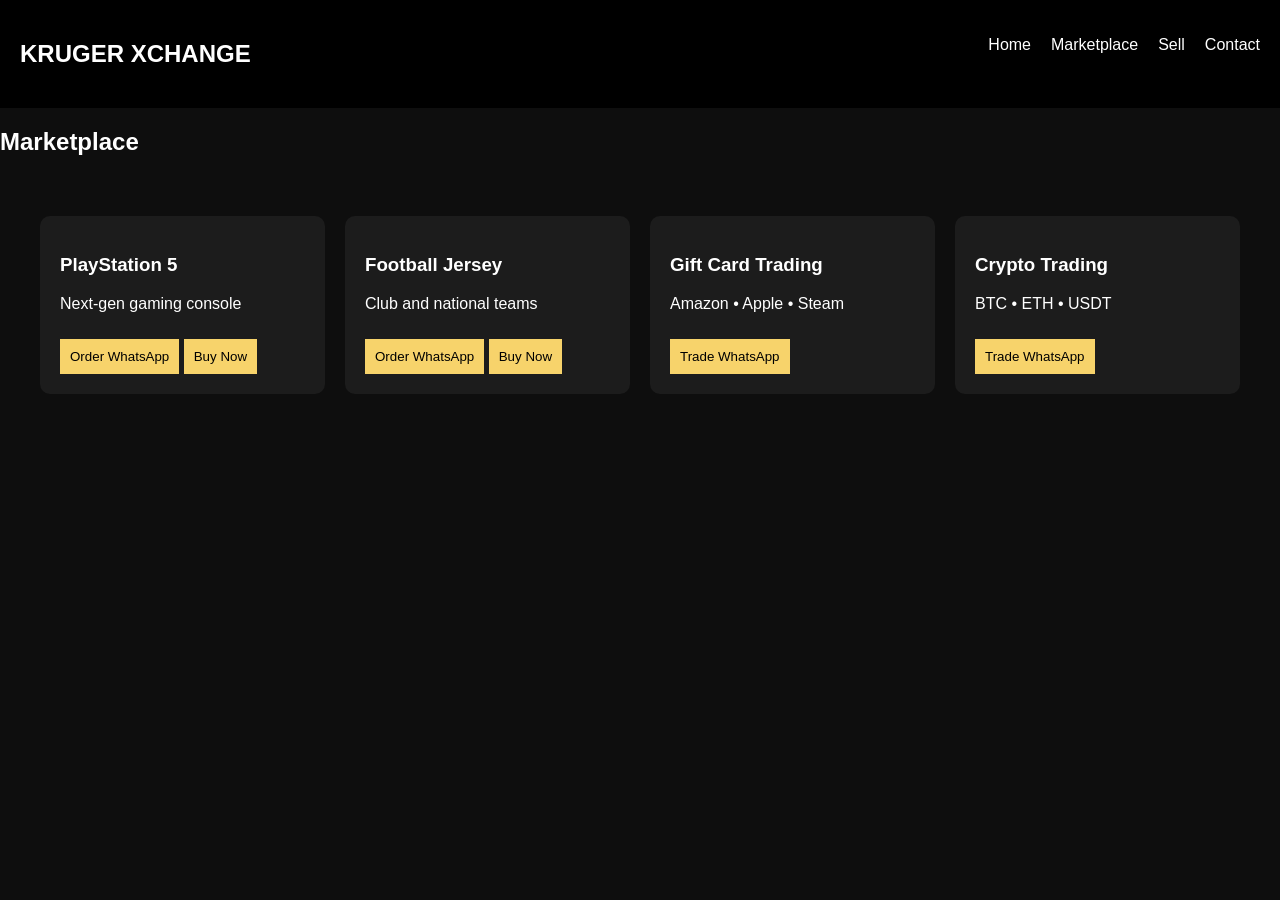
==== marketplace.html @ 281f466b "web update" ====
<!DOCTYPE html>

<html lang="en">

<head>

<meta charset="UTF-8">
<meta name="viewport" content="width=device-width, initial-scale=1.0">

<title>Marketplace | Kruger Xchange</title>

<link rel="stylesheet" href="style.css">

<script src="https://js.paystack.co/v1/inline.js"></script>

</head>

<body>

<nav class="navbar">

<h2>KRUGER XCHANGE</h2>

<ul>
<li><a href="index.html">Home</a></li>
<li><a href="marketplace.html">Marketplace</a></li>
<li><a href="sell.html">Sell</a></li>
<li><a href="contact.html">Contact</a></li>
</ul>

</nav>

<section class="products">

<h1>Marketplace</h1>

<div class="product-grid">

<div class="product">

<h3>PlayStation 5</h3>
<p>Next-gen gaming console</p>

<button onclick="orderItem('PlayStation 5')">Order WhatsApp</button> <button onclick="payNow(350000)">Buy Now</button>

</div>

<div class="product">

<h3>Football Jersey</h3>
<p>Club and national teams</p>

<button onclick="orderItem('Football Jersey')">Order WhatsApp</button> <button onclick="payNow(25000)">Buy Now</button>

</div>

<div class="product">

<h3>Gift Card Trading</h3>
<p>Amazon • Apple • Steam</p>

<button onclick="orderItem('Gift Card Trade')">Trade WhatsApp</button>

</div>

<div class="product">

<h3>Crypto Trading</h3>
<p>BTC • ETH • USDT</p>

<button onclick="orderItem('Crypto Trade')">Trade WhatsApp</button>

</div>

</div>

</section>

<script>

function orderItem(product){

let message = "Hello, I want to order: " + product;

let url = "https://wa.me/2347038366820?text=" + encodeURIComponent(message);

window.open(url);

}


function payNow(amount){

let handler = PaystackPop.setup({

key: 'YOUR_PAYSTACK_PUBLIC_KEY',

email: 'customer@email.com',

amount: amount * 100,

currency: "NGN",

callback: function(response){

alert("Payment successful! Ref: " + response.reference);

},

onClose: function(){

alert("Transaction cancelled");

}

});

handler.openIframe();

}

</script>

</body>
</html>
---- style.css ----
/* MAIN */

body{
font-family: Arial;
margin:0;
background:#0e0e0e;
color:white;
}

header{
text-align:center;
padding:30px;
background:#111;
}

.tagline{
font-size:20px;
color:#f7d36b;
}

.hero{
text-align:center;
padding:80px 20px;
background:linear-gradient(120deg,#0c1f2c,#173a2f);
}

.buttons button{
margin:10px;
padding:12px 25px;
border:none;
background:#f7d36b;
font-weight:bold;
cursor:pointer;
}

.categories{
padding:60px 20px;
text-align:center;
}

.grid{
display:grid;
grid-template-columns:repeat(auto-fit,minmax(200px,1fr));
gap:20px;
margin-top:30px;
}

.card{
background:#1c1c1c;
padding:25px;
border-radius:8px;
}

.services{
padding:60px 20px;
background:#111;
}

.services ul{
max-width:600px;
margin:auto;
line-height:2;
}

.how{
padding:60px 20px;
text-align:center;
}

.steps{
display:flex;
justify-content:center;
gap:40px;
flex-wrap:wrap;
}

.steps div{
background:#1c1c1c;
padding:20px;
border-radius:10px;
}

.form-section{
padding:60px 20px;
background:#111;
text-align:center;
}

form{
max-width:500px;
margin:auto;
display:flex;
flex-direction:column;
gap:10px;
}

input, textarea{
padding:12px;
border:none;
border-radius:5px;
}

form button{
background:#f7d36b;
padding:12px;
font-weight:bold;
cursor:pointer;
}

.contact{
padding:60px 20px;
text-align:center;
}

.delivery{
color:#f7d36b;
font-weight:bold;
}

footer{
text-align:center;
padding:20px;
background:#000;
}

/* WHATSAPP BUTTON */

.navbar{
display:flex;
justify-content:space-between;
padding:20px;
background:#000;
}

.navbar ul{
display:flex;
gap:20px;
list-style:none;
}

.navbar a{
color:white;
text-decoration:none;
}

.product-grid{
display:grid;
grid-template-columns:repeat(auto-fit,minmax(200px,1fr));
gap:20px;
padding:40px;
}

.product{
background:#1c1c1c;
padding:20px;
border-radius:10px;
}

.product button{
margin-top:10px;
padding:10px;
border:none;
background:#f7d36b;
cursor:pointer;
}

.whatsapp-float{

position:fixed;
bottom:20px;
right:20px;
background:#25D366;
color:white;
padding:15px 20px;
border-radius:50px;
text-decoration:none;
font-weight:bold;

}

.btn{
display:inline-block;
padding:12px 25px;
background:#f7d36b;
color:black;
text-decoration:none;
margin-top:20px;
font-weight:bold;
border-radius:5px;
}

.home-grid{
display:grid;
grid-template-columns:repeat(auto-fit,minmax(220px,1fr));
gap:20px;
padding:40px;
}

.home-card{
background:#1c1c1c;
padding:25px;
border-radius:10px;
text-decoration:none;
color:white;
}
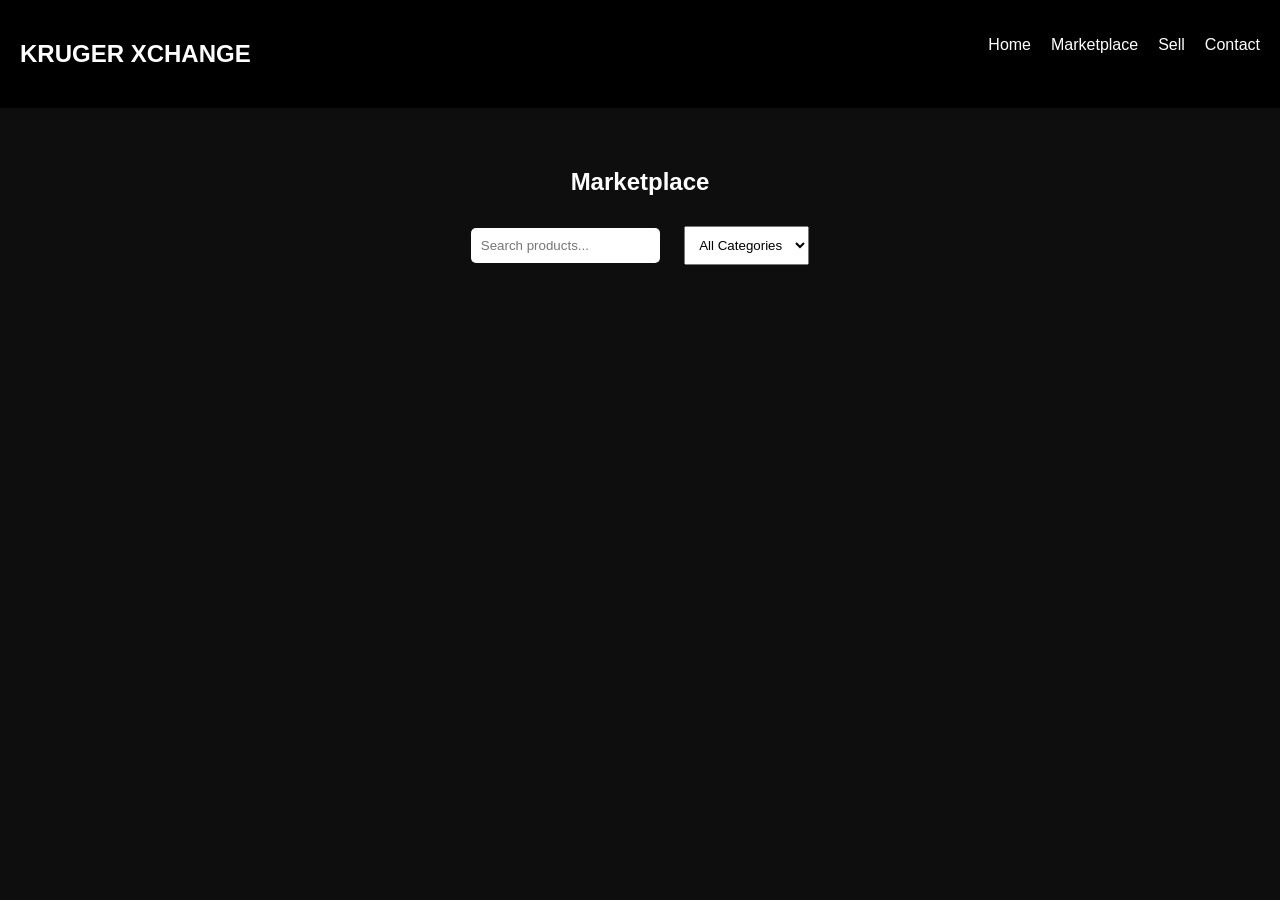
==== commit a12f1593: "web update" ====
--- a/marketplace.html
+++ b/marketplace.html
@@ -1,4 +1,4 @@
-<!DOCTYPE html>
+<!--<!DOCTYPE html>
 
 <html lang="en">
 
@@ -122,4 +122,128 @@
 </script>
 
 </body>
+</html> -->
+
+<!DOCTYPE html>
+
+<html lang="en">
+
+<head>
+<meta charset="UTF-8">
+<meta name="viewport" content="width=device-width, initial-scale=1.0">
+
+<title>Marketplace | Kruger Xchange</title>
+
+<link rel="stylesheet" href="style.css">
+
+</head>
+
+<body>
+
+<nav class="navbar">
+
+<h2>KRUGER XCHANGE</h2>
+
+<ul>
+<li><a href="index.html">Home</a></li>
+<li><a href="marketplace.html">Marketplace</a></li>
+<li><a href="sell.html">Sell</a></li>
+<li><a href="contact.html">Contact</a></li>
+</ul>
+
+</nav>
+
+<section class="market-header">
+
+<h1>Marketplace</h1>
+
+<input type="text" id="search" placeholder="Search products..." onkeyup="searchProducts()">
+
+<select id="categoryFilter" onchange="filterCategory()">
+<option value="all">All Categories</option>
+<option value="gaming">Gaming</option>
+<option value="jersey">Jerseys</option>
+<option value="cars">Cars</option>
+<option value="giftcard">Gift Cards</option>
+<option value="crypto">Crypto</option>
+</select>
+
+</section>
+
+<section>
+
+<div id="productContainer" class="product-grid"></div>
+
+</section>
+
+<script>
+
+let products = JSON.parse(localStorage.getItem("products")) || [];
+
+function displayProducts(list){
+
+let container = document.getElementById("productContainer");
+
+container.innerHTML="";
+
+list.forEach(product =>{
+
+container.innerHTML += `
+
+<div class="product-card" data-category="${product.category}">
+
+<img src="${product.image}" alt="product">
+
+<h3>${product.name}</h3>
+
+<p>₦${product.price}</p>
+
+<a href="https://wa.me/2347038366820?text=Hello I want to order ${product.name}" class="btn">Order WhatsApp</a>
+
+</div>
+
+`;
+
+});
+
+}
+
+displayProducts(products);
+
+
+
+function searchProducts(){
+
+let search = document.getElementById("search").value.toLowerCase();
+
+let filtered = products.filter(p => p.name.toLowerCase().includes(search));
+
+displayProducts(filtered);
+
+}
+
+
+
+function filterCategory(){
+
+let category = document.getElementById("categoryFilter").value;
+
+if(category === "all"){
+
+displayProducts(products);
+
+}else{
+
+let filtered = products.filter(p => p.category === category);
+
+displayProducts(filtered);
+
+}
+
+}
+
+</script>
+
+</body>
 </html>
+
--- a/style.css
+++ b/style.css
@@ -202,4 +202,80 @@
 border-radius:10px;
 text-decoration:none;
 color:white;
+}
+
+.market-header{
+
+padding:40px;
+text-align:center;
+
+}
+
+.market-header input,
+.market-header select{
+
+padding:10px;
+margin:10px;
+
+}
+
+.product-grid{
+
+display:grid;
+
+grid-template-columns:repeat(auto-fit,minmax(220px,1fr));
+
+gap:25px;
+
+padding:40px;
+
+}
+
+.product-card{
+
+background:#1c1c1c;
+
+padding:20px;
+
+border-radius:10px;
+
+text-align:center;
+
+}
+
+.product-card img{
+
+width:100%;
+
+border-radius:10px;
+
+}
+
+.admin{
+
+padding:60px;
+
+text-align:center;
+
+}
+
+.admin form{
+
+max-width:400px;
+
+margin:auto;
+
+display:flex;
+
+flex-direction:column;
+
+gap:15px;
+
+}
+
+.admin input,
+.admin select{
+
+padding:12px;
+
 }
--- a/style.css
+++ b/style.css
@@ -202,4 +202,80 @@
 border-radius:10px;
 text-decoration:none;
 color:white;
+}
+
+.market-header{
+
+padding:40px;
+text-align:center;
+
+}
+
+.market-header input,
+.market-header select{
+
+padding:10px;
+margin:10px;
+
+}
+
+.product-grid{
+
+display:grid;
+
+grid-template-columns:repeat(auto-fit,minmax(220px,1fr));
+
+gap:25px;
+
+padding:40px;
+
+}
+
+.product-card{
+
+background:#1c1c1c;
+
+padding:20px;
+
+border-radius:10px;
+
+text-align:center;
+
+}
+
+.product-card img{
+
+width:100%;
+
+border-radius:10px;
+
+}
+
+.admin{
+
+padding:60px;
+
+text-align:center;
+
+}
+
+.admin form{
+
+max-width:400px;
+
+margin:auto;
+
+display:flex;
+
+flex-direction:column;
+
+gap:15px;
+
+}
+
+.admin input,
+.admin select{
+
+padding:12px;
+
 }
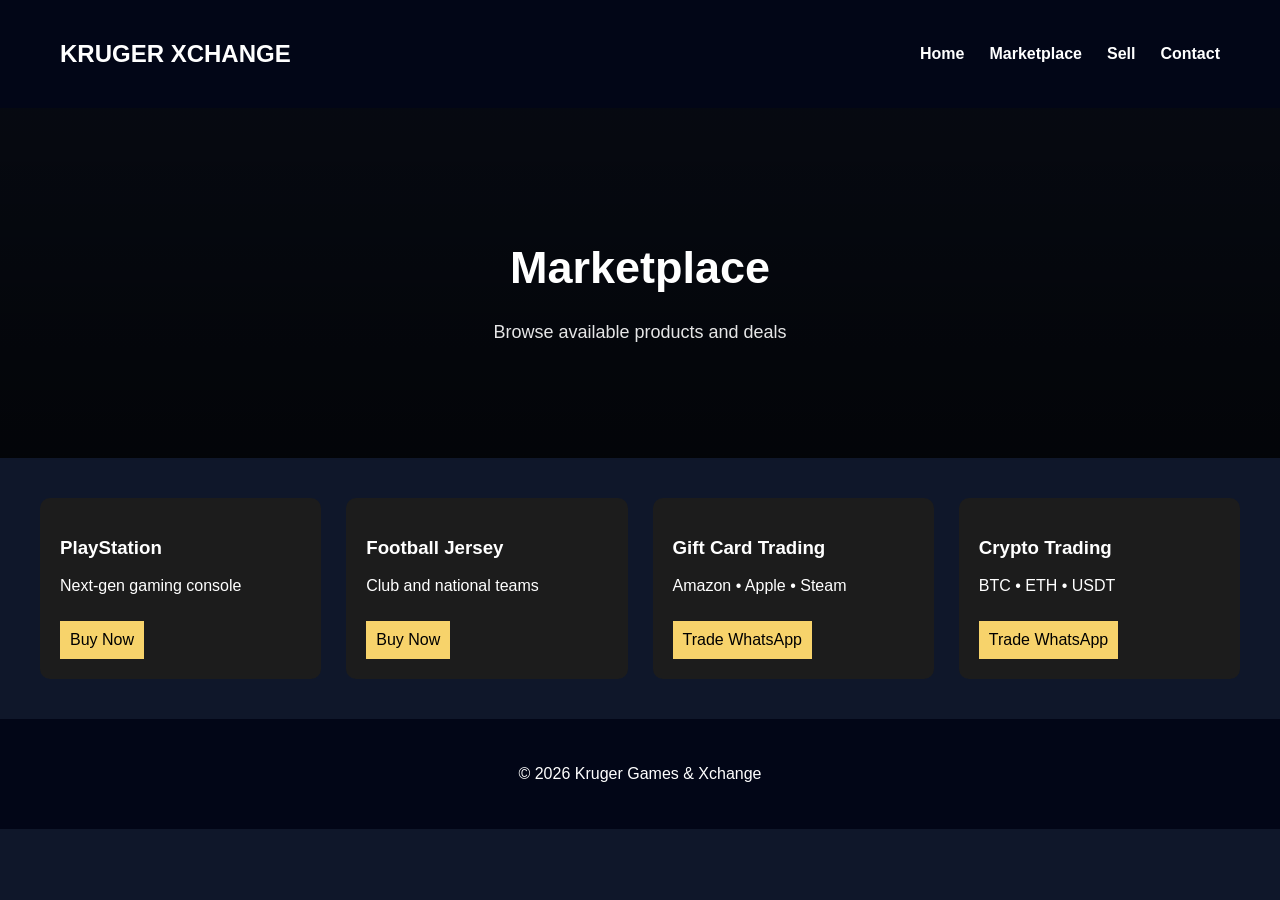
==== commit 13f72908: "web update" ====
--- a/marketplace.html
+++ b/marketplace.html
@@ -1,4 +1,4 @@
-<!--<!DOCTYPE html>
+<!DOCTYPE html>
 
 <html lang="en">
 
@@ -10,8 +10,6 @@
 <title>Marketplace | Kruger Xchange</title>
 
 <link rel="stylesheet" href="style.css">
-
-<script src="https://js.paystack.co/v1/inline.js"></script>
 
 </head>
 
@@ -30,18 +28,24 @@
 
 </nav>
 
+<section class="page-hero marketplace-hero">
+
+<h1>Marketplace</h1>
+
+<p>Browse available products and deals</p>
+
+</section>
+
 <section class="products">
 
-<h1>Marketplace</h1>
-
 <div class="product-grid">
 
 <div class="product">
 
-<h3>PlayStation 5</h3>
+<h3>PlayStation</h3>
 <p>Next-gen gaming console</p>
 
-<button onclick="orderItem('PlayStation 5')">Order WhatsApp</button> <button onclick="payNow(350000)">Buy Now</button>
+<button onclick="orderItem('PlayStation')">Buy Now</button>
 
 </div>
 
@@ -50,7 +54,7 @@
 <h3>Football Jersey</h3>
 <p>Club and national teams</p>
 
-<button onclick="orderItem('Football Jersey')">Order WhatsApp</button> <button onclick="payNow(25000)">Buy Now</button>
+<button onclick="orderItem('Jersey')">Buy Now</button>
 
 </div>
 
@@ -88,43 +92,18 @@
 
 }
 
-
-function payNow(amount){
-
-let handler = PaystackPop.setup({
-
-key: 'YOUR_PAYSTACK_PUBLIC_KEY',
-
-email: 'customer@email.com',
-
-amount: amount * 100,
-
-currency: "NGN",
-
-callback: function(response){
-
-alert("Payment successful! Ref: " + response.reference);
-
-},
-
-onClose: function(){
-
-alert("Transaction cancelled");
-
-}
-
-});
-
-handler.openIframe();
-
-}
-
 </script>
 
+<footer>
+
+<p>© 2026 Kruger Games & Xchange</p>
+
+</footer>
+
 </body>
-</html> -->
-
-<!DOCTYPE html>
+</html> 
+
+<!--<!DOCTYPE html>
 
 <html lang="en">
 
@@ -246,4 +225,4 @@
 
 </body>
 </html>
-
+-->
--- a/style.css
+++ b/style.css
@@ -1,11 +1,11 @@
 /* MAIN */
 
-body{
+/*body{
 font-family: Arial;
 margin:0;
 background:#0e0e0e;
 color:white;
-}
+}*/
 
 header{
 text-align:center;
@@ -45,7 +45,7 @@
 margin-top:30px;
 }
 
-.card{
+/*.card{
 background:#1c1c1c;
 padding:25px;
 border-radius:8px;
@@ -60,14 +60,14 @@
 max-width:600px;
 margin:auto;
 line-height:2;
-}
+}*/
 
 .how{
 padding:60px 20px;
 text-align:center;
 }
 
-.steps{
+/*.steps{
 display:flex;
 justify-content:center;
 gap:40px;
@@ -78,7 +78,7 @@
 background:#1c1c1c;
 padding:20px;
 border-radius:10px;
-}
+}*/
 
 .form-section{
 padding:60px 20px;
@@ -112,10 +112,10 @@
 text-align:center;
 }
 
-.delivery{
+/*.delivery{
 color:#f7d36b;
 font-weight:bold;
-}
+}*/
 
 footer{
 text-align:center;
@@ -164,7 +164,7 @@
 cursor:pointer;
 }
 
-.whatsapp-float{
+/*.whatsapp-float{
 
 position:fixed;
 bottom:20px;
@@ -176,7 +176,7 @@
 text-decoration:none;
 font-weight:bold;
 
-}
+}*/
 
 .btn{
 display:inline-block;
@@ -231,7 +231,7 @@
 
 }
 
-.product-card{
+/*.product-card{
 
 background:#1c1c1c;
 
@@ -278,4 +278,291 @@
 
 padding:12px;
 
+}*/
+
+/* ADDED */
+
+body{
+font-family: Arial;
+margin:0;
+background:#0f172a;
+color:white;
+}
+
+.navbar{
+display:flex;
+justify-content:space-between;
+padding:20px 60px;
+background:#020617;
+align-items:center;
+}
+
+.navbar a{
+color:white;
+text-decoration:none;
+font-weight:bold;
+}
+
+.navbar ul{
+display:flex;
+gap:25px;
+list-style:none;
+}
+
+.hero{
+
+height:500px;
+
+background:
+linear-gradient(rgba(0,0,0,0.6),rgba(0,0,0,0.8)),
+url("images/hero.jpg");
+
+background-size:cover;
+background-position:center;
+
+display:flex;
+flex-direction:column;
+justify-content:center;
+align-items:center;
+
+text-align:center;
+
+}
+
+.hero h1{
+font-size:60px;
+letter-spacing:4px;
+}
+
+.hero p{
+font-size:20px;
+margin-bottom:25px;
+}
+
+.btn{
+
+background:#22c55e;
+padding:14px 30px;
+border-radius:6px;
+text-decoration:none;
+color:black;
+font-weight:bold;
+transition:0.3s;
+
+}
+
+.btn:hover{
+background:#16a34a;
+}
+
+/*.product-card{
+
+background:#1e293b;
+border-radius:10px;
+overflow:hidden;
+
+box-shadow:0 10px 25px rgba(0,0,0,0.4);
+
+transition:0.3s;
+
+}
+
+.product-card:hover{
+transform:translateY(-8px);
+}
+
+.product-card img{
+width:100%;
+height:180px;
+object-fit:cover;
+}
+
+.product-card h3{
+padding:10px;
+}
+
+.product-card p{
+padding:0 10px 10px 10px;
+}*/
+
+.product-grid{
+
+display:grid;
+grid-template-columns:repeat(auto-fit,minmax(230px,1fr));
+
+gap:25px;
+
+padding:40px;
+
+}
+
+/*.market-header{
+text-align:center;
+padding:40px;
+}
+
+.market-header input,
+.market-header select{
+padding:12px;
+border-radius:6px;
+border:none;
+margin:10px;
+}*/
+
+footer{
+text-align:center;
+padding:30px;
+background:#020617;
+}
+
+/* PAGE HERO */
+.page-hero{
+
+height:350px;
+
+display:flex;
+flex-direction:column;
+
+justify-content:center;
+align-items:center;
+
+text-align:center;
+
+background-size:cover;
+background-position:center;
+
+color:white;
+
+}
+
+.marketplace-hero{
+
+background:
+linear-gradient(rgba(0,0,0,0.6),rgba(0,0,0,0.8)),
+url("images/marketplace.jpg");
+
+}
+
+.sell-hero{
+
+background:
+linear-gradient(rgba(0,0,0,0.6),rgba(0,0,0,0.8)),
+url("images/sell.jpg");
+
+}
+
+.contact-hero{
+
+background:
+linear-gradient(rgba(0,0,0,0.6),rgba(0,0,0,0.8)),
+url("images/contact.jpg");
+
+}
+
+.page-hero h1{
+font-size:45px;
+margin-bottom:10px;
+}
+
+.page-hero p{
+font-size:18px;
+opacity:0.9;
+}
+
+img{
+max-width:100%;
+height:auto;
+display:block;
+}
+.hero,
+.page-hero{
+
+background-size:cover;
+background-position:center;
+background-repeat:no-repeat;
+
+}
+@media (max-width:768px){
+
+.navbar{
+
+flex-direction:column;
+padding:20px;
+
+}
+
+.navbar ul{
+
+flex-direction:column;
+gap:15px;
+align-items:center;
+margin-top:10px;
+
+}
+
+.hero{
+
+height:400px;
+padding:20px;
+
+}
+
+.hero h1{
+
+font-size:38px;
+
+}
+
+.hero p{
+
+font-size:16px;
+
+}
+
+.product-grid{
+
+grid-template-columns:1fr;
+padding:20px;
+
+}
+
+form{
+
+width:90%;
+
+}
+
+input,
+textarea{
+
+font-size:16px;
+
+}
+
+.home-grid{
+
+grid-template-columns:1fr;
+
+}
+
+.page-hero h1{
+
+font-size:32px;
+
+}
+
+.page-hero p{
+
+font-size:15px;
+
+}
+
+}
+
+button,
+.btn{
+
+padding:14px 24px;
+font-size:16px;
+
 }
--- a/style.css
+++ b/style.css
@@ -1,11 +1,11 @@
 /* MAIN */
 
-body{
+/*body{
 font-family: Arial;
 margin:0;
 background:#0e0e0e;
 color:white;
-}
+}*/
 
 header{
 text-align:center;
@@ -45,7 +45,7 @@
 margin-top:30px;
 }
 
-.card{
+/*.card{
 background:#1c1c1c;
 padding:25px;
 border-radius:8px;
@@ -60,14 +60,14 @@
 max-width:600px;
 margin:auto;
 line-height:2;
-}
+}*/
 
 .how{
 padding:60px 20px;
 text-align:center;
 }
 
-.steps{
+/*.steps{
 display:flex;
 justify-content:center;
 gap:40px;
@@ -78,7 +78,7 @@
 background:#1c1c1c;
 padding:20px;
 border-radius:10px;
-}
+}*/
 
 .form-section{
 padding:60px 20px;
@@ -112,10 +112,10 @@
 text-align:center;
 }
 
-.delivery{
+/*.delivery{
 color:#f7d36b;
 font-weight:bold;
-}
+}*/
 
 footer{
 text-align:center;
@@ -164,7 +164,7 @@
 cursor:pointer;
 }
 
-.whatsapp-float{
+/*.whatsapp-float{
 
 position:fixed;
 bottom:20px;
@@ -176,7 +176,7 @@
 text-decoration:none;
 font-weight:bold;
 
-}
+}*/
 
 .btn{
 display:inline-block;
@@ -231,7 +231,7 @@
 
 }
 
-.product-card{
+/*.product-card{
 
 background:#1c1c1c;
 
@@ -278,4 +278,291 @@
 
 padding:12px;
 
+}*/
+
+/* ADDED */
+
+body{
+font-family: Arial;
+margin:0;
+background:#0f172a;
+color:white;
+}
+
+.navbar{
+display:flex;
+justify-content:space-between;
+padding:20px 60px;
+background:#020617;
+align-items:center;
+}
+
+.navbar a{
+color:white;
+text-decoration:none;
+font-weight:bold;
+}
+
+.navbar ul{
+display:flex;
+gap:25px;
+list-style:none;
+}
+
+.hero{
+
+height:500px;
+
+background:
+linear-gradient(rgba(0,0,0,0.6),rgba(0,0,0,0.8)),
+url("images/hero.jpg");
+
+background-size:cover;
+background-position:center;
+
+display:flex;
+flex-direction:column;
+justify-content:center;
+align-items:center;
+
+text-align:center;
+
+}
+
+.hero h1{
+font-size:60px;
+letter-spacing:4px;
+}
+
+.hero p{
+font-size:20px;
+margin-bottom:25px;
+}
+
+.btn{
+
+background:#22c55e;
+padding:14px 30px;
+border-radius:6px;
+text-decoration:none;
+color:black;
+font-weight:bold;
+transition:0.3s;
+
+}
+
+.btn:hover{
+background:#16a34a;
+}
+
+/*.product-card{
+
+background:#1e293b;
+border-radius:10px;
+overflow:hidden;
+
+box-shadow:0 10px 25px rgba(0,0,0,0.4);
+
+transition:0.3s;
+
+}
+
+.product-card:hover{
+transform:translateY(-8px);
+}
+
+.product-card img{
+width:100%;
+height:180px;
+object-fit:cover;
+}
+
+.product-card h3{
+padding:10px;
+}
+
+.product-card p{
+padding:0 10px 10px 10px;
+}*/
+
+.product-grid{
+
+display:grid;
+grid-template-columns:repeat(auto-fit,minmax(230px,1fr));
+
+gap:25px;
+
+padding:40px;
+
+}
+
+/*.market-header{
+text-align:center;
+padding:40px;
+}
+
+.market-header input,
+.market-header select{
+padding:12px;
+border-radius:6px;
+border:none;
+margin:10px;
+}*/
+
+footer{
+text-align:center;
+padding:30px;
+background:#020617;
+}
+
+/* PAGE HERO */
+.page-hero{
+
+height:350px;
+
+display:flex;
+flex-direction:column;
+
+justify-content:center;
+align-items:center;
+
+text-align:center;
+
+background-size:cover;
+background-position:center;
+
+color:white;
+
+}
+
+.marketplace-hero{
+
+background:
+linear-gradient(rgba(0,0,0,0.6),rgba(0,0,0,0.8)),
+url("images/marketplace.jpg");
+
+}
+
+.sell-hero{
+
+background:
+linear-gradient(rgba(0,0,0,0.6),rgba(0,0,0,0.8)),
+url("images/sell.jpg");
+
+}
+
+.contact-hero{
+
+background:
+linear-gradient(rgba(0,0,0,0.6),rgba(0,0,0,0.8)),
+url("images/contact.jpg");
+
+}
+
+.page-hero h1{
+font-size:45px;
+margin-bottom:10px;
+}
+
+.page-hero p{
+font-size:18px;
+opacity:0.9;
+}
+
+img{
+max-width:100%;
+height:auto;
+display:block;
+}
+.hero,
+.page-hero{
+
+background-size:cover;
+background-position:center;
+background-repeat:no-repeat;
+
+}
+@media (max-width:768px){
+
+.navbar{
+
+flex-direction:column;
+padding:20px;
+
+}
+
+.navbar ul{
+
+flex-direction:column;
+gap:15px;
+align-items:center;
+margin-top:10px;
+
+}
+
+.hero{
+
+height:400px;
+padding:20px;
+
+}
+
+.hero h1{
+
+font-size:38px;
+
+}
+
+.hero p{
+
+font-size:16px;
+
+}
+
+.product-grid{
+
+grid-template-columns:1fr;
+padding:20px;
+
+}
+
+form{
+
+width:90%;
+
+}
+
+input,
+textarea{
+
+font-size:16px;
+
+}
+
+.home-grid{
+
+grid-template-columns:1fr;
+
+}
+
+.page-hero h1{
+
+font-size:32px;
+
+}
+
+.page-hero p{
+
+font-size:15px;
+
+}
+
+}
+
+button,
+.btn{
+
+padding:14px 24px;
+font-size:16px;
+
 }
